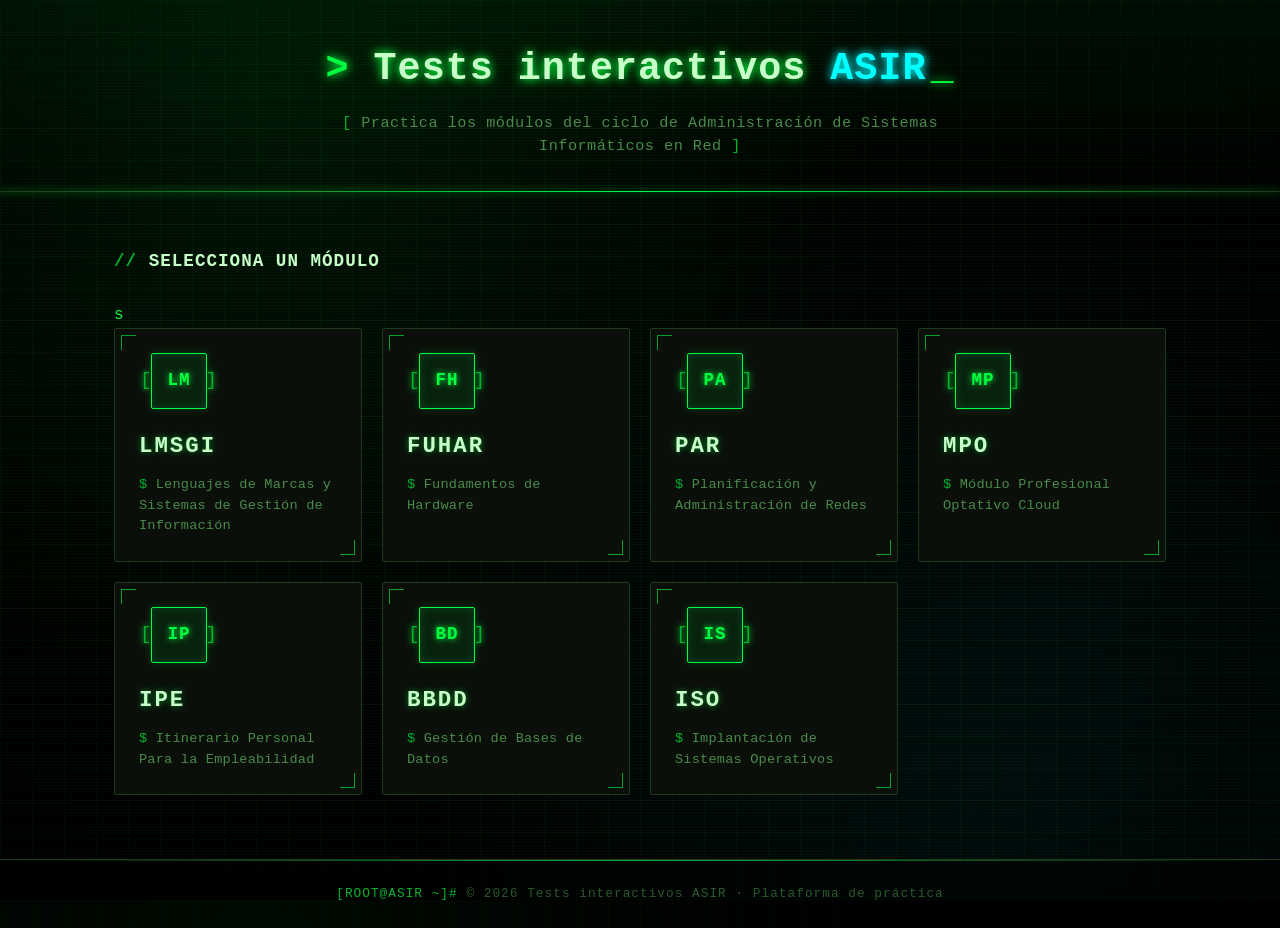
==== index.html @ 14003637 "Proyecto completo: Tests interactivos ASIR - Estructura base HTML/CSS/JS (Fase 1) - Motor de test co" ====
<!DOCTYPE html>
<html lang="es">
<head>
    <meta charset="UTF-8">
    <meta name="viewport" content="width=device-width, initial-scale=1.0">
    <title>Tests interactivos ASIR</title>
    <link rel="stylesheet" href="css/styles.css">
</head>
<body>
    <header class="main-header">
        <div class="container">
            <h1 class="logo">Tests interactivos <span>ASIR</span></h1>
            <p class="subtitle">Practica los módulos del ciclo de Administración de Sistemas Informáticos en Red</p>
        </div>
    </header>

    <main class="container">
        <section class="modules-section">
            <h2 class="section-title">Selecciona un módulo</h2>s

            <div class="cards-grid">
                <a href="pages/module.html?module=lmsgi" class="module-card" data-module="lmsgi">
                    <div class="card-icon">LM</div>
                    <h3 class="card-title">LMSGI</h3>
                    <p class="card-description">Lenguajes de Marcas y Sistemas de Gestión de Información</p>
                </a>

                <a href="pages/module.html?module=fuhar" class="module-card" data-module="fuhar">
                    <div class="card-icon">FH</div>
                    <h3 class="card-title">FUHAR</h3>
                    <p class="card-description">Fundamentos de Hardware</p>
                </a>

                <a href="pages/module.html?module=par" class="module-card" data-module="par">
                    <div class="card-icon">PA</div>
                    <h3 class="card-title">PAR</h3>
                    <p class="card-description">Planificación y Administración de Redes</p>
                </a>

                <a href="pages/module.html?module=mpo" class="module-card" data-module="mpo">
                    <div class="card-icon">MP</div>
                    <h3 class="card-title">MPO</h3>
                    <p class="card-description">Módulo Profesional Optativo Cloud</p>
                </a>

                <a href="pages/module.html?module=ipe" class="module-card" data-module="ipe">
                    <div class="card-icon">IP</div>
                    <h3 class="card-title">IPE</h3>
                    <p class="card-description">Itinerario Personal Para la Empleabilidad</p>
                </a>

                <a href="pages/module.html?module=bbdd" class="module-card" data-module="bbdd">
                    <div class="card-icon">BD</div>
                    <h3 class="card-title">BBDD</h3>
                    <p class="card-description">Gestión de Bases de Datos</p>
                </a>

                <a href="pages/module.html?module=iso" class="module-card" data-module="iso">
                    <div class="card-icon">IS</div>
                    <h3 class="card-title">ISO</h3>
                    <p class="card-description">Implantación de Sistemas Operativos</p>
                </a>
            </div>
        </section>
    </main>

    <footer class="main-footer">
        <div class="container">
            <p>&copy; 2026 Tests interactivos ASIR · Plataforma de práctica</p>
        </div>
    </footer>

    <script src="js/main.js"></script>
</body>
</html>
---- css/styles.css ----
/* =========================================================
   Tests interactivos ASIR — styles.css
   Tema HACKER OSCURO · Terminal estilo matrix / cyberpunk
   ========================================================= */

/* -------- Variables -------- */
:root {
    --color-bg: #000000;
    --color-bg-soft: #050805;
    --color-surface: #0a0f0a;
    --color-surface-hover: #0f1a0f;
    --color-border: #1f3a1f;
    --color-border-bright: #2dff2d;

    --color-primary: #00ff41;       /* Verde matrix */
    --color-primary-dim: #00b32d;
    --color-accent: #00ffff;        /* Cyan terminal */
    --color-accent-dim: #00b3b3;
    --color-warning: #ffcc00;
    --color-danger: #ff003c;

    --color-text: #00ff41;
    --color-text-bright: #c8ffc8;
    --color-text-muted: #4a8a4a;
    --color-text-dim: #2a5a2a;

    --radius-sm: 2px;
    --radius-md: 4px;
    --radius-lg: 6px;

    --shadow-glow: 0 0 8px rgba(0, 255, 65, 0.35);
    --shadow-glow-strong: 0 0 16px rgba(0, 255, 65, 0.55),
                          0 0 32px rgba(0, 255, 65, 0.25);
    --shadow-glow-cyan: 0 0 12px rgba(0, 255, 255, 0.45);

    --transition: 0.2s ease;

    --font-mono: 'JetBrains Mono', 'Fira Code', 'Cascadia Code',
                 'Source Code Pro', 'Consolas', 'Courier New', monospace;
}

/* -------- Reset / base -------- */
* {
    box-sizing: border-box;
    margin: 0;
    padding: 0;
}

html, body {
    height: 100%;
}

body {
    font-family: var(--font-mono);
    background-color: var(--color-bg);
    /* Cuadrícula sutil estilo terminal */
    background-image:
        linear-gradient(rgba(0, 255, 65, 0.04) 1px, transparent 1px),
        linear-gradient(90deg, rgba(0, 255, 65, 0.04) 1px, transparent 1px),
        radial-gradient(circle at 20% 10%, rgba(0, 255, 65, 0.08) 0%, transparent 50%),
        radial-gradient(circle at 80% 90%, rgba(0, 255, 255, 0.05) 0%, transparent 50%);
    background-size: 32px 32px, 32px 32px, 100% 100%, 100% 100%;
    color: var(--color-text);
    line-height: 1.55;
    min-height: 100vh;
    display: flex;
    flex-direction: column;
    position: relative;
    overflow-x: hidden;
}

/* Líneas de escaneo (efecto CRT) */
body::before {
    content: "";
    position: fixed;
    inset: 0;
    background: repeating-linear-gradient(
        0deg,
        rgba(0, 255, 65, 0.03) 0px,
        rgba(0, 255, 65, 0.03) 1px,
        transparent 1px,
        transparent 3px
    );
    pointer-events: none;
    z-index: 1;
    animation: scanlines 8s linear infinite;
}

/* Brillo de pantalla CRT (viñeta) */
body::after {
    content: "";
    position: fixed;
    inset: 0;
    background: radial-gradient(
        ellipse at center,
        transparent 60%,
        rgba(0, 0, 0, 0.4) 100%
    );
    pointer-events: none;
    z-index: 2;
}

@keyframes scanlines {
    0%   { background-position: 0 0; }
    100% { background-position: 0 100px; }
}

a {
    color: inherit;
    text-decoration: none;
}

ul {
    list-style: none;
}

/* Selección de texto estilo terminal */
::selection {
    background: var(--color-primary);
    color: var(--color-bg);
}

/* Scrollbar estilo hacker */
::-webkit-scrollbar {
    width: 10px;
    height: 10px;
}

::-webkit-scrollbar-track {
    background: var(--color-bg);
    border-left: 1px solid var(--color-border);
}

::-webkit-scrollbar-thumb {
    background: var(--color-border-bright);
    border-radius: 0;
    box-shadow: 0 0 6px rgba(0, 255, 65, 0.6);
}

::-webkit-scrollbar-thumb:hover {
    background: var(--color-primary);
}

/* -------- Layout -------- */
.container {
    width: 100%;
    max-width: 1100px;
    margin: 0 auto;
    padding: 0 1.5rem;
    position: relative;
    z-index: 3;
}

main.container {
    flex: 1 0 auto;
    padding-top: 2.5rem;
    padding-bottom: 4rem;
}

/* -------- Header -------- */
.main-header {
    background: linear-gradient(
        180deg,
        rgba(0, 255, 65, 0.05) 0%,
        rgba(0, 0, 0, 0) 100%
    );
    border-bottom: 1px solid var(--color-border);
    padding: 2.5rem 0 2rem;
    position: relative;
    z-index: 3;
}

.main-header::after {
    content: "";
    position: absolute;
    bottom: -1px;
    left: 0;
    right: 0;
    height: 1px;
    background: linear-gradient(
        90deg,
        transparent 0%,
        var(--color-primary) 50%,
        transparent 100%
    );
    box-shadow: 0 0 8px var(--color-primary);
}

.main-header .container {
    text-align: center;
}

.logo {
    font-family: var(--font-mono);
    font-size: clamp(1.6rem, 4vw, 2.4rem);
    font-weight: 700;
    letter-spacing: 1px;
    margin-bottom: 0.75rem;
    color: var(--color-text-bright);
    text-shadow: 0 0 8px var(--color-primary),
                 0 0 16px rgba(0, 255, 65, 0.5);
}

.logo::before {
    content: "> ";
    color: var(--color-primary);
}

.logo::after {
    content: "_";
    color: var(--color-primary);
    animation: blink 1s step-end infinite;
    margin-left: 4px;
}

.logo span {
    background: none;
    -webkit-background-clip: initial;
    background-clip: initial;
    color: var(--color-accent);
    text-shadow: 0 0 8px var(--color-accent),
                 0 0 16px rgba(0, 255, 255, 0.4);
}

@keyframes blink {
    0%, 49%   { opacity: 1; }
    50%, 100% { opacity: 0; }
}

.subtitle {
    color: var(--color-text-muted);
    font-size: 0.95rem;
    max-width: 720px;
    margin: 0 auto;
    letter-spacing: 0.5px;
}

.subtitle::before {
    content: "[ ";
    color: var(--color-primary-dim);
}

.subtitle::after {
    content: " ]";
    color: var(--color-primary-dim);
}

.back-link {
    position: absolute;
    top: 1.25rem;
    left: 1.5rem;
    color: var(--color-primary);
    font-size: 0.9rem;
    transition: all var(--transition);
    border: 1px solid var(--color-border);
    padding: 0.4rem 0.8rem;
    background: rgba(0, 255, 65, 0.05);
    text-shadow: 0 0 4px rgba(0, 255, 65, 0.5);
}

.back-link:hover {
    color: var(--color-bg);
    background: var(--color-primary);
    box-shadow: var(--shadow-glow);
    text-shadow: none;
}

/* -------- Sección de módulos -------- */
.modules-section {
    margin-top: 1rem;
}

.section-title {
    font-size: 1.1rem;
    font-weight: 600;
    margin-bottom: 1.75rem;
    color: var(--color-text-bright);
    letter-spacing: 1px;
    text-transform: uppercase;
}

.section-title::before {
    content: "// ";
    color: var(--color-primary-dim);
}

.module-highlight {
    color: var(--color-accent);
    text-transform: uppercase;
    letter-spacing: 2px;
    text-shadow: 0 0 8px var(--color-accent),
                 0 0 16px rgba(0, 255, 255, 0.4);
}

/* -------- Grid de tarjetas -------- */
.cards-grid {
    display: grid;
    gap: 1.25rem;
    grid-template-columns: repeat(auto-fill, minmax(240px, 1fr));
}

.cards-grid--two {
    grid-template-columns: repeat(auto-fit, minmax(280px, 1fr));
    max-width: 820px;
    margin: 0 auto;
}

/* -------- Tarjeta de módulo -------- */
.module-card {
    background: var(--color-surface);
    border: 1px solid var(--color-border);
    border-radius: var(--radius-sm);
    padding: 1.5rem;
    display: flex;
    flex-direction: column;
    align-items: flex-start;
    gap: 0.75rem;
    cursor: pointer;
    transition: transform var(--transition),
                box-shadow var(--transition),
                border-color var(--transition),
                background var(--transition);
    position: relative;
    overflow: hidden;
    min-height: 200px;
}

/* Esquinas estilo "frame" hacker */
.module-card::before,
.module-card::after {
    content: "";
    position: absolute;
    width: 14px;
    height: 14px;
    border-color: var(--color-primary);
    border-style: solid;
    transition: all var(--transition);
    opacity: 0.6;
}

.module-card::before {
    top: 6px;
    left: 6px;
    border-width: 1px 0 0 1px;
}

.module-card::after {
    bottom: 6px;
    right: 6px;
    border-width: 0 1px 1px 0;
}

.module-card:hover {
    transform: translateY(-3px);
    border-color: var(--color-primary);
    background: var(--color-surface-hover);
    box-shadow: var(--shadow-glow-strong),
                inset 0 0 30px rgba(0, 255, 65, 0.05);
}

.module-card:hover::before,
.module-card:hover::after {
    opacity: 1;
    width: 22px;
    height: 22px;
    box-shadow: 0 0 6px var(--color-primary);
}

.module-card:focus-visible {
    outline: 1px solid var(--color-accent);
    outline-offset: 2px;
}

/* Icono / "tag" del módulo */
.card-icon {
    width: 56px;
    height: 56px;
    border-radius: var(--radius-sm);
    background: rgba(0, 255, 65, 0.08);
    border: 1px solid var(--color-primary);
    color: var(--color-primary);
    display: flex;
    align-items: center;
    justify-content: center;
    font-family: var(--font-mono);
    font-weight: 700;
    font-size: 1.1rem;
    letter-spacing: 1px;
    box-shadow: inset 0 0 10px rgba(0, 255, 65, 0.15),
                0 0 8px rgba(0, 255, 65, 0.2);
    text-shadow: 0 0 6px var(--color-primary);
    position: relative;
    margin-left: 12px;
}

.card-icon::before {
    content: "[";
    position: absolute;
    left: -12px;
    color: var(--color-primary-dim);
    font-weight: 400;
    font-size: 1.2rem;
}

.card-icon::after {
    content: "]";
    position: absolute;
    right: -12px;
    color: var(--color-primary-dim);
    font-weight: 400;
    font-size: 1.2rem;
}

.card-title {
    font-size: 1.4rem;
    font-weight: 700;
    color: var(--color-text-bright);
    letter-spacing: 2px;
    text-transform: uppercase;
    text-shadow: 0 0 6px rgba(0, 255, 65, 0.5);
    margin-top: 0.5rem;
}

.module-card:hover .card-title {
    color: var(--color-primary);
    text-shadow: 0 0 10px var(--color-primary);
}

.card-description {
    color: var(--color-text-muted);
    font-size: 0.85rem;
    line-height: 1.5;
    letter-spacing: 0.2px;
}

.card-description::before {
    content: "$ ";
    color: var(--color-primary-dim);
}

.card-features {
    margin-top: 0.5rem;
    display: flex;
    flex-direction: column;
    gap: 0.35rem;
    width: 100%;
}

.card-features li {
    color: var(--color-text-muted);
    font-size: 0.8rem;
    padding-left: 1.25rem;
    position: relative;
    letter-spacing: 0.3px;
}

.card-features li::before {
    content: "▸";
    color: var(--color-primary);
    position: absolute;
    left: 0;
    text-shadow: 0 0 4px var(--color-primary);
}

/* -------- Tarjetas de tipo de test -------- */
.test-card {
    min-height: 260px;
}

.icon-global {
    background: rgba(0, 255, 65, 0.08);
    border-color: var(--color-primary);
    color: var(--color-primary);
    text-shadow: 0 0 6px var(--color-primary);
}

.icon-random {
    background: rgba(0, 255, 255, 0.08);
    border-color: var(--color-accent);
    color: var(--color-accent);
    box-shadow: inset 0 0 10px rgba(0, 255, 255, 0.15),
                0 0 8px rgba(0, 255, 255, 0.2);
    text-shadow: 0 0 6px var(--color-accent);
}

.icon-random::before,
.icon-random::after {
    color: var(--color-accent-dim);
}

#randomTestCard:hover {
    border-color: var(--color-accent);
    box-shadow: var(--shadow-glow-cyan),
                inset 0 0 30px rgba(0, 255, 255, 0.05);
}

#randomTestCard:hover::before,
#randomTestCard:hover::after {
    border-color: var(--color-accent);
    box-shadow: 0 0 6px var(--color-accent);
}

#randomTestCard:hover .card-title {
    color: var(--color-accent);
    text-shadow: 0 0 10px var(--color-accent);
}

/* -------- Footer -------- */
.main-footer {
    border-top: 1px solid var(--color-border);
    padding: 1.5rem 0;
    text-align: center;
    color: var(--color-text-dim);
    font-size: 0.8rem;
    letter-spacing: 1px;
    background: rgba(0, 0, 0, 0.5);
    flex-shrink: 0;
    position: relative;
    z-index: 3;
}

.main-footer::before {
    content: "";
    position: absolute;
    top: 0;
    left: 0;
    right: 0;
    height: 1px;
    background: linear-gradient(
        90deg,
        transparent 0%,
        var(--color-primary-dim) 50%,
        transparent 100%
    );
}

.main-footer p::before {
    content: "[ROOT@ASIR ~]# ";
    color: var(--color-primary-dim);
}

/* -------- Bloques de código / placeholder -------- */
code {
    font-family: var(--font-mono);
    background: rgba(0, 255, 65, 0.08);
    border: 1px solid var(--color-border);
    padding: 0.15rem 0.4rem;
    border-radius: var(--radius-sm);
    color: var(--color-accent);
    font-size: 0.85rem;
}

/* -------- Responsive -------- */
@media (max-width: 720px) {
    .main-header {
        padding: 2rem 0 1.5rem;
    }

    .back-link {
        position: static;
        display: inline-block;
        margin-bottom: 1rem;
    }

    .cards-grid {
        grid-template-columns: 1fr;
    }

    .cards-grid--two {
        grid-template-columns: 1fr;
    }

    .module-card {
        min-height: auto;
    }

    /* Reducir efecto scanlines en móvil */
    body::before {
        opacity: 0.5;
    }
}

@media (max-width: 420px) {
    .container {
        padding: 0 1rem;
    }

    .card-title {
        font-size: 1.2rem;
    }

    .logo {
        font-size: 1.5rem;
    }
}

/* =========================================================
   FASE 2 — Motor de test
   ========================================================= */

/* -------- Loading / error -------- */
.loading-state {
    padding: 4rem 0;
    color: var(--color-primary);
    font-size: 1.05rem;
    letter-spacing: 1px;
}

.loading-cursor {
    animation: blink 0.8s step-end infinite;
}

.error-msg {
    color: var(--color-danger);
    padding: 2rem 0;
    font-size: 0.95rem;
    letter-spacing: 1px;
}

/* -------- Barra superior del test (sticky) -------- */
.test-toolbar {
    display: flex;
    align-items: center;
    justify-content: space-between;
    gap: 1rem;
    padding: 0.65rem 1rem;
    background: var(--color-surface);
    border: 1px solid var(--color-border);
    border-radius: var(--radius-sm);
    margin-bottom: 1.5rem;
    position: sticky;
    top: 0;
    z-index: 10;
    backdrop-filter: blur(6px);
}

.test-count {
    font-size: 0.82rem;
    color: var(--color-text-muted);
    white-space: nowrap;
}

.test-count strong {
    color: var(--color-accent);
    text-shadow: 0 0 6px var(--color-accent);
}

.progress-wrapper {
    display: flex;
    align-items: center;
    gap: 0.75rem;
    flex: 1;
    max-width: 380px;
}

.progress-track {
    flex: 1;
    height: 3px;
    background: var(--color-border);
    border-radius: 2px;
    overflow: hidden;
}

.progress-fill {
    height: 100%;
    width: 0%;
    background: var(--color-primary);
    border-radius: 2px;
    transition: width 0.3s ease;
    box-shadow: 0 0 6px var(--color-primary);
}

.progress-label {
    font-size: 0.78rem;
    color: var(--color-text-muted);
    white-space: nowrap;
    min-width: 44px;
    text-align: right;
}

/* -------- Tarjeta de pregunta -------- */
.question-card {
    background: var(--color-surface);
    border: 1px solid var(--color-border);
    border-radius: var(--radius-sm);
    padding: 1.5rem;
    margin-bottom: 0.85rem;
    transition: border-color var(--transition), box-shadow var(--transition);
}

.question-header {
    display: flex;
    align-items: flex-start;
    gap: 0.9rem;
    margin-bottom: 1.1rem;
}

.question-number {
    flex-shrink: 0;
    font-size: 0.75rem;
    font-weight: 700;
    color: var(--color-primary);
    background: rgba(0, 255, 65, 0.08);
    border: 1px solid var(--color-primary);
    padding: 0.18rem 0.5rem;
    border-radius: var(--radius-sm);
    letter-spacing: 1px;
    text-shadow: 0 0 4px var(--color-primary);
    margin-top: 0.15rem;
    transition: background var(--transition), color var(--transition);
}

.question-text {
    color: var(--color-text-bright);
    font-size: 0.92rem;
    line-height: 1.65;
}

.options-list {
    display: flex;
    flex-direction: column;
    gap: 0.45rem;
}

.option-label {
    display: flex;
    align-items: flex-start;
    gap: 0.75rem;
    padding: 0.6rem 0.85rem;
    border: 1px solid var(--color-border);
    border-radius: var(--radius-sm);
    cursor: pointer;
    transition: background var(--transition), border-color var(--transition), box-shadow var(--transition);
}

.option-label:hover {
    background: rgba(0, 255, 65, 0.04);
    border-color: var(--color-primary-dim);
}

/* El input nativo queda oculto; el estado :checked lo detecta CSS */
.option-radio {
    position: absolute;
    opacity: 0;
    width: 0;
    height: 0;
    pointer-events: none;
}

.option-key {
    flex-shrink: 0;
    width: 22px;
    height: 22px;
    display: flex;
    align-items: center;
    justify-content: center;
    background: rgba(0, 255, 65, 0.05);
    border: 1px solid var(--color-border);
    border-radius: var(--radius-sm);
    font-size: 0.72rem;
    font-weight: 700;
    color: var(--color-text-muted);
    transition: all var(--transition);
}

.option-text {
    color: var(--color-text-muted);
    font-size: 0.875rem;
    line-height: 1.5;
    transition: color var(--transition);
}

/* Opción seleccionada durante el test */
.option-label:has(.option-radio:checked) {
    background: rgba(0, 255, 65, 0.08);
    border-color: var(--color-primary);
    box-shadow: 0 0 8px rgba(0, 255, 65, 0.15);
}

.option-label:has(.option-radio:checked) .option-key {
    background: var(--color-primary);
    border-color: var(--color-primary);
    color: var(--color-bg);
    box-shadow: 0 0 6px var(--color-primary);
}

.option-label:has(.option-radio:checked) .option-text {
    color: var(--color-text-bright);
}

/* -------- Feedback post-corrección: tarjetas -------- */
.q-correct {
    border-color: var(--color-primary) !important;
    box-shadow: 0 0 12px rgba(0, 255, 65, 0.2);
}

.q-correct .question-number {
    background: var(--color-primary);
    color: var(--color-bg);
    text-shadow: none;
}

.q-wrong {
    border-color: var(--color-danger) !important;
    box-shadow: 0 0 12px rgba(255, 0, 60, 0.18);
}

.q-wrong .question-number {
    background: var(--color-danger);
    border-color: var(--color-danger);
    color: #fff;
    text-shadow: none;
}

.q-blank {
    border-color: var(--color-warning) !important;
    box-shadow: 0 0 8px rgba(255, 204, 0, 0.12);
    opacity: 0.7;
}

.q-blank .question-number {
    background: rgba(255, 204, 0, 0.1);
    border-color: var(--color-warning);
    color: var(--color-warning);
    text-shadow: none;
}

/* -------- Feedback post-corrección: opciones -------- */
.opt-correct {
    background: rgba(0, 255, 65, 0.12) !important;
    border-color: var(--color-primary) !important;
    box-shadow: 0 0 8px rgba(0, 255, 65, 0.2) !important;
    cursor: default;
}

.opt-correct .option-key {
    background: var(--color-primary) !important;
    border-color: var(--color-primary) !important;
    color: var(--color-bg) !important;
    box-shadow: 0 0 6px var(--color-primary) !important;
}

.opt-correct .option-text {
    color: var(--color-text-bright) !important;
}

.opt-wrong {
    background: rgba(255, 0, 60, 0.1) !important;
    border-color: var(--color-danger) !important;
    box-shadow: 0 0 8px rgba(255, 0, 60, 0.18) !important;
    cursor: default;
}

.opt-wrong .option-key {
    background: var(--color-danger) !important;
    border-color: var(--color-danger) !important;
    color: #fff !important;
    text-shadow: none !important;
    box-shadow: none !important;
}

.opt-wrong .option-text {
    color: rgba(255, 60, 80, 0.95) !important;
}

/* Quitar hover en opciones ya corregidas */
.question-card:has(.option-radio:disabled) .option-label:not(.opt-correct):not(.opt-wrong):hover {
    background: transparent;
    border-color: var(--color-border);
    box-shadow: none;
    cursor: default;
}

/* -------- Botón finalizar -------- */
.finish-wrapper {
    text-align: center;
    padding: 2rem 0 2.5rem;
}

.btn-finish {
    font-family: var(--font-mono);
    font-size: 1rem;
    font-weight: 700;
    letter-spacing: 2px;
    text-transform: uppercase;
    color: var(--color-bg);
    background: var(--color-primary);
    border: none;
    border-radius: var(--radius-sm);
    padding: 0.85rem 2.5rem;
    cursor: pointer;
    transition: all var(--transition);
    box-shadow: var(--shadow-glow);
}

.btn-finish:hover:not(:disabled) {
    background: var(--color-text-bright);
    box-shadow: var(--shadow-glow-strong);
    transform: translateY(-2px);
}

.btn-finish:disabled {
    opacity: 0.35;
    cursor: not-allowed;
    transform: none;
    box-shadow: none;
}

/* -------- Sección de resultados -------- */
.results-section {
    margin-top: 3rem;
    padding-top: 2rem;
    border-top: 1px solid var(--color-border);
}

.results-grid {
    display: grid;
    grid-template-columns: repeat(auto-fit, minmax(160px, 1fr));
    gap: 0.9rem;
    margin-bottom: 2rem;
}

.result-item {
    background: var(--color-surface);
    border: 1px solid var(--color-border);
    border-radius: var(--radius-sm);
    padding: 1rem 1.2rem;
    display: flex;
    flex-direction: column;
    gap: 0.35rem;
}

.result-label {
    font-size: 0.72rem;
    color: var(--color-text-muted);
    text-transform: uppercase;
    letter-spacing: 1px;
}

.result-label::before {
    content: "# ";
    color: var(--color-primary-dim);
}

.result-value {
    font-size: 1.1rem;
    font-weight: 700;
    color: var(--color-text-bright);
}

.result-aciertos .result-value {
    color: var(--color-primary);
    text-shadow: 0 0 6px rgba(0, 255, 65, 0.45);
}

.result-fallos .result-value {
    color: var(--color-danger);
    text-shadow: 0 0 6px rgba(255, 0, 60, 0.35);
}

.result-blancos .result-value {
    color: var(--color-warning);
}

.result-nota {
    grid-column: 1 / -1;
    border-color: var(--color-primary);
    box-shadow: 0 0 14px rgba(0, 255, 65, 0.18);
}

.result-nota-value {
    font-size: 2.2rem !important;
    color: var(--color-primary) !important;
    text-shadow: 0 0 14px rgba(0, 255, 65, 0.55) !important;
}

/* -------- Preguntas falladas -------- */
.wrong-list {
    display: flex;
    flex-direction: column;
    gap: 0.75rem;
    margin-bottom: 1rem;
}

.wrong-item {
    background: rgba(255, 0, 60, 0.04);
    border: 1px solid rgba(255, 0, 60, 0.18);
    border-radius: var(--radius-sm);
    padding: 0.9rem 1.1rem;
    display: flex;
    flex-direction: column;
    gap: 0.35rem;
}

.wrong-question {
    color: var(--color-text-bright);
    font-size: 0.875rem;
    line-height: 1.55;
}

.wrong-num {
    color: var(--color-danger);
    font-weight: 700;
    margin-right: 0.2rem;
}

.wrong-user,
.wrong-correct {
    font-size: 0.8rem;
    color: var(--color-text-muted);
}

.opt-wrong-text {
    color: var(--color-danger);
}

.opt-correct-text {
    color: var(--color-primary);
    text-shadow: 0 0 4px rgba(0, 255, 65, 0.4);
}

/* -------- Botón PDF -------- */
.pdf-wrapper {
    margin-top: 2rem;
    display: flex;
    align-items: center;
    gap: 1rem;
    flex-wrap: wrap;
}

.btn-pdf {
    font-family: var(--font-mono);
    font-size: 0.88rem;
    font-weight: 600;
    letter-spacing: 1px;
    color: var(--color-accent);
    background: rgba(0, 255, 255, 0.05);
    border: 1px solid var(--color-accent);
    border-radius: var(--radius-sm);
    padding: 0.65rem 1.4rem;
    cursor: pointer;
    transition: all var(--transition);
}

.btn-pdf:hover:not(:disabled) {
    background: var(--color-accent);
    color: var(--color-bg);
    box-shadow: var(--shadow-glow-cyan);
}

.btn-pdf:disabled {
    opacity: 0.3;
    cursor: not-allowed;
}

.pdf-note {
    font-size: 0.73rem;
    color: var(--color-text-dim);
}

/* -------- Responsive fase 2 -------- */
@media (max-width: 720px) {
    .test-toolbar {
        flex-direction: column;
        align-items: flex-start;
        position: static;
    }

    .progress-wrapper {
        max-width: 100%;
        width: 100%;
    }

    .results-grid {
        grid-template-columns: 1fr 1fr;
    }
}

@media (max-width: 420px) {
    .question-card {
        padding: 1rem;
    }

    .results-grid {
        grid-template-columns: 1fr;
    }
}
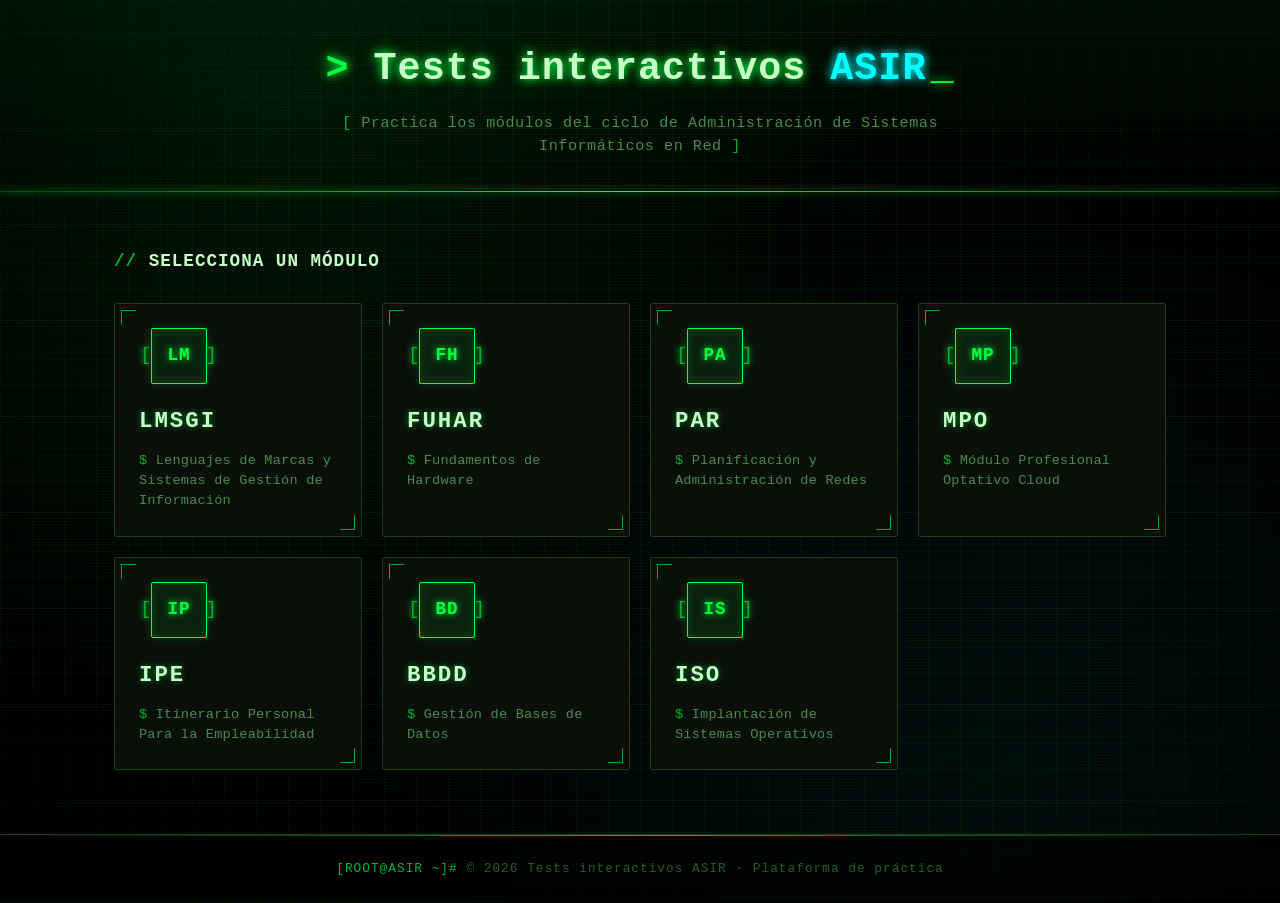
==== commit b5f4939a: "S borrada colada" ====
--- a/index.html
+++ b/index.html
@@ -16,7 +16,7 @@
 
     <main class="container">
         <section class="modules-section">
-            <h2 class="section-title">Selecciona un módulo</h2>s
+            <h2 class="section-title">Selecciona un módulo</h2>
 
             <div class="cards-grid">
                 <a href="pages/module.html?module=lmsgi" class="module-card" data-module="lmsgi">
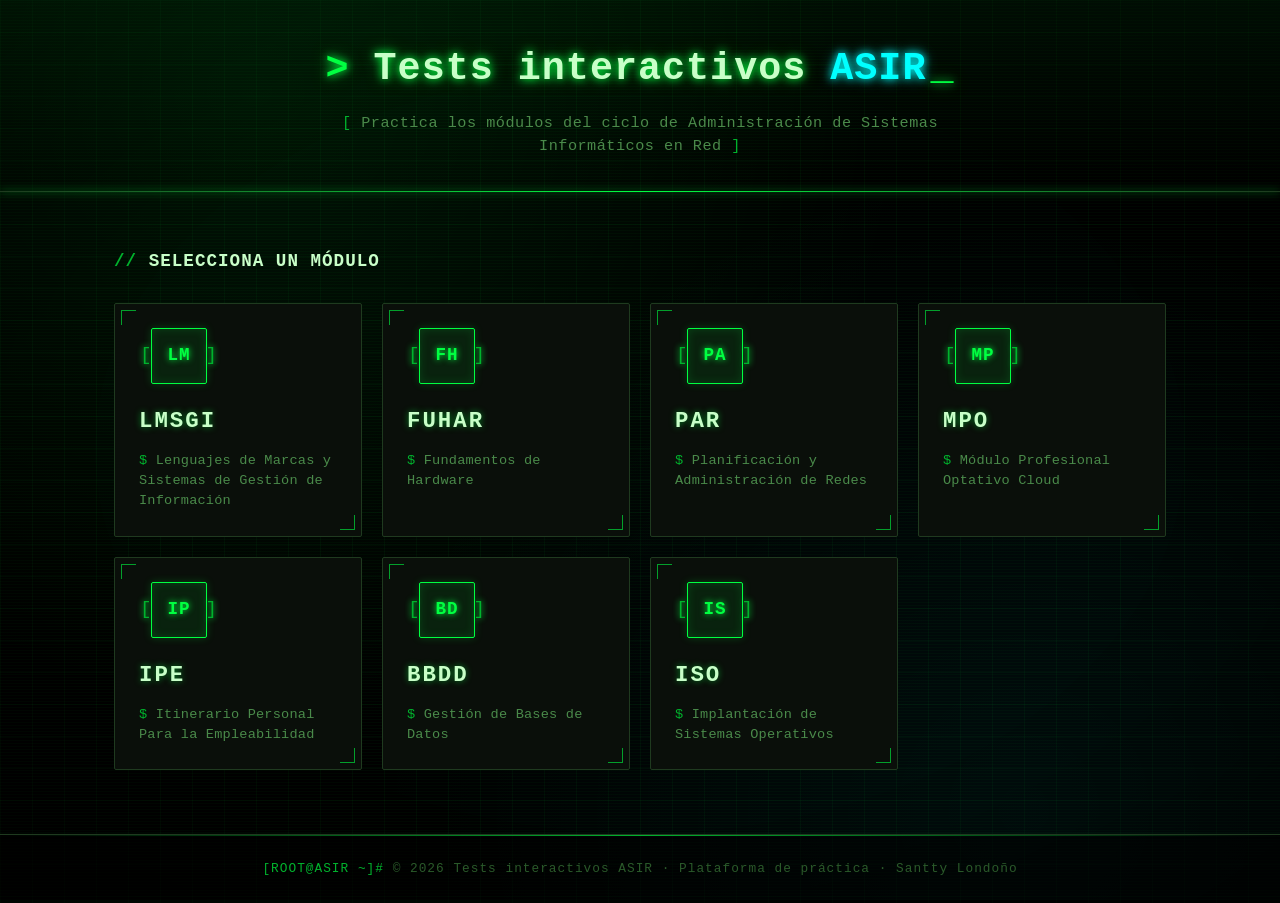
==== commit e2312058: "Add author name to footer copyright" ====
--- a/index.html
+++ b/index.html
@@ -66,7 +66,7 @@
 
     <footer class="main-footer">
         <div class="container">
-            <p>&copy; 2026 Tests interactivos ASIR · Plataforma de práctica</p>
+            <p>&copy; 2026 Tests interactivos ASIR · Plataforma de práctica · Santty Londoño</p>
         </div>
     </footer>
 
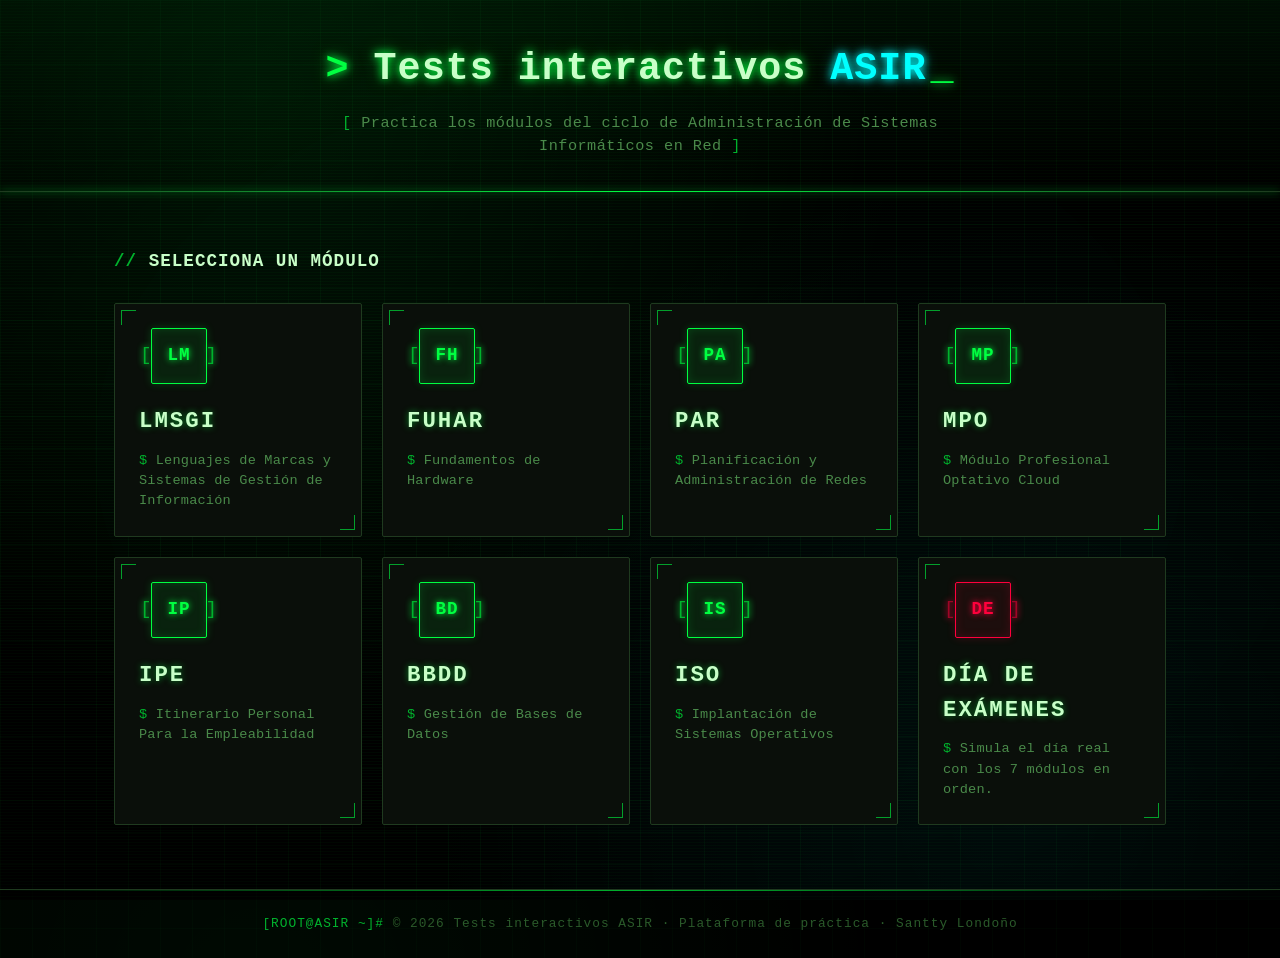
==== commit becb5b95: "Añadir simulacro día de exámenes, banco desconocido y mejoras de contenido - Nueva tarjeta "Día de e" ====
--- a/index.html
+++ b/index.html
@@ -15,6 +15,7 @@
     </header>
 
     <main class="container">
+
         <section class="modules-section">
             <h2 class="section-title">Selecciona un módulo</h2>
 
@@ -60,8 +61,20 @@
                     <h3 class="card-title">ISO</h3>
                     <p class="card-description">Implantación de Sistemas Operativos</p>
                 </a>
+
+                <a href="pages/exam-day.html" class="module-card" id="examDayEntryCard">
+                    <div class="card-icon icon-examday">DE</div>
+                    <h3 class="card-title">Día de exámenes</h3>
+                    <p class="card-description">Simula el día real con los 7 módulos en orden.</p>
+                    <ul class="card-features">
+                        <li>7 módulos desbloqueados en orden</li>
+                        <li>Banco conocido + desconocido mezclados</li>
+                        <li>Puntuación real: +0,33 / -0,11</li>
+                    </ul>
+                </a>
             </div>
         </section>
+
     </main>
 
     <footer class="main-footer">
--- a/css/styles.css
+++ b/css/styles.css
@@ -305,6 +305,12 @@
     margin: 0 auto;
 }
 
+.cards-grid--three {
+    grid-template-columns: repeat(auto-fit, minmax(260px, 1fr));
+    max-width: 1100px;
+    margin: 0 auto;
+}
+
 /* -------- Tarjeta de módulo -------- */
 .module-card {
     background: var(--color-surface);
@@ -503,6 +509,41 @@
 #randomTestCard:hover .card-title {
     color: var(--color-accent);
     text-shadow: 0 0 10px var(--color-accent);
+}
+
+.icon-exam {
+    background: rgba(255, 204, 0, 0.08);
+    border-color: var(--color-warning);
+    color: var(--color-warning);
+    box-shadow: inset 0 0 10px rgba(255, 204, 0, 0.15),
+                0 0 8px rgba(255, 204, 0, 0.2);
+    text-shadow: 0 0 6px var(--color-warning);
+}
+
+.icon-exam::before,
+.icon-exam::after {
+    color: rgba(255, 204, 0, 0.5);
+}
+
+#examTestCard:hover {
+    border-color: var(--color-warning);
+    box-shadow: 0 0 16px rgba(255, 204, 0, 0.35),
+                0 0 32px rgba(255, 204, 0, 0.15),
+                inset 0 0 30px rgba(255, 204, 0, 0.04);
+}
+
+#examTestCard:hover::before,
+#examTestCard:hover::after {
+    border-color: var(--color-warning);
+    box-shadow: 0 0 6px var(--color-warning);
+    opacity: 1;
+    width: 22px;
+    height: 22px;
+}
+
+#examTestCard:hover .card-title {
+    color: var(--color-warning);
+    text-shadow: 0 0 10px var(--color-warning);
 }
 
 /* -------- Footer -------- */
@@ -570,6 +611,10 @@
         grid-template-columns: 1fr;
     }
 
+    .cards-grid--three {
+        grid-template-columns: 1fr;
+    }
+
     .module-card {
         min-height: auto;
     }
@@ -1085,3 +1130,362 @@
         grid-template-columns: 1fr;
     }
 }
+
+/* =========================================================
+   FASE 5 — Simulacro día de exámenes
+   ========================================================= */
+
+/* Tarjeta DE en el grid: mismo tamaño que las demás, features desplegables */
+#examDayEntryCard {
+    overflow: visible;
+    transition: transform var(--transition),
+                box-shadow var(--transition),
+                border-color var(--transition),
+                background var(--transition),
+                border-bottom-left-radius var(--transition),
+                border-bottom-right-radius var(--transition);
+}
+
+/* En hover: esquinas inferiores cuadradas para fusionarse con el panel */
+#examDayEntryCard:hover {
+    border-bottom-left-radius: 0;
+    border-bottom-right-radius: 0;
+}
+
+#examDayEntryCard .card-features {
+    position: absolute;
+    top: calc(100% - 1px);   /* sube 1px para tapar el borde inferior de la tarjeta */
+    left: -1px;
+    right: -1px;
+    background: var(--color-surface-hover);
+    border: 1px solid var(--color-danger);
+    border-top: none;
+    border-radius: 0 0 var(--radius-sm) var(--radius-sm);
+    padding: 0 1.5rem;
+    max-height: 0;
+    overflow: hidden;
+    opacity: 0;
+    transition: max-height 0.3s ease, opacity 0.25s ease, padding 0.25s ease;
+    z-index: 20;
+    box-shadow: 0 10px 20px rgba(0, 0, 0, 0.5),
+                0 0 14px rgba(255, 0, 60, 0.18);
+}
+
+#examDayEntryCard:hover .card-features {
+    max-height: 160px;
+    padding: 0.75rem 1.5rem;
+    opacity: 1;
+}
+
+/* Eleva el stacking context del main para que el desplegable quede sobre el footer */
+main.container:has(#examDayEntryCard:hover) {
+    z-index: 10;
+}
+
+.icon-examday {
+    background: rgba(255, 0, 60, 0.08);
+    border-color: var(--color-danger);
+    color: var(--color-danger);
+    box-shadow: inset 0 0 10px rgba(255, 0, 60, 0.15),
+                0 0 8px rgba(255, 0, 60, 0.2);
+    text-shadow: 0 0 6px var(--color-danger);
+}
+
+.icon-examday::before,
+.icon-examday::after {
+    color: rgba(255, 0, 60, 0.5);
+}
+
+#examDayEntryCard:hover {
+    border-color: var(--color-danger);
+    box-shadow: 0 0 16px rgba(255, 0, 60, 0.35),
+                0 0 32px rgba(255, 0, 60, 0.15),
+                inset 0 0 30px rgba(255, 0, 60, 0.04);
+}
+
+#examDayEntryCard:hover::before,
+#examDayEntryCard:hover::after {
+    border-color: var(--color-danger);
+    box-shadow: 0 0 6px var(--color-danger);
+    opacity: 1;
+    width: 22px;
+    height: 22px;
+}
+
+#examDayEntryCard:hover .card-title {
+    color: var(--color-danger);
+    text-shadow: 0 0 10px var(--color-danger);
+}
+
+/* Barra de progreso general */
+.edp-bar-wrapper {
+    margin-bottom: 2rem;
+}
+
+.edp-track {
+    height: 4px;
+    background: var(--color-border);
+    border-radius: 2px;
+    overflow: hidden;
+    margin-top: 0.5rem;
+}
+
+.edp-fill {
+    height: 100%;
+    width: 0%;
+    background: var(--color-warning);
+    box-shadow: 0 0 8px rgba(255, 204, 0, 0.5);
+    transition: width 0.4s ease;
+}
+
+/* Grid de módulos del día de exámenes */
+.exam-day-grid {
+    display: flex;
+    flex-direction: column;
+    gap: 0.6rem;
+    margin-bottom: 2.5rem;
+}
+
+/* Tarjeta base de módulo */
+.exam-day-card {
+    display: flex;
+    align-items: center;
+    gap: 1rem;
+    padding: 0.9rem 1.25rem;
+    border: 1px solid var(--color-border);
+    border-radius: var(--radius-sm);
+    background: var(--color-surface);
+    text-decoration: none;
+    color: inherit;
+    transition: transform var(--transition),
+                border-color var(--transition),
+                box-shadow var(--transition);
+    position: relative;
+    overflow: hidden;
+}
+
+.exam-day-card--active {
+    border-color: var(--color-primary-dim);
+    cursor: pointer;
+}
+
+.exam-day-card--active:hover {
+    transform: translateX(5px);
+    border-color: var(--color-primary);
+    box-shadow: var(--shadow-glow);
+    background: var(--color-surface-hover);
+}
+
+.exam-day-card--locked {
+    opacity: 0.38;
+    cursor: default;
+}
+
+.exam-day-card--done {
+    border-color: rgba(0, 255, 65, 0.28);
+    background: rgba(0, 255, 65, 0.025);
+    cursor: pointer;
+}
+
+.exam-day-card--done:hover {
+    transform: translateX(5px);
+    border-color: rgba(0, 255, 65, 0.55);
+    background: rgba(0, 255, 65, 0.05);
+    box-shadow: 0 0 8px rgba(0, 255, 65, 0.2);
+}
+
+/* Número de orden */
+.edc-order {
+    flex-shrink: 0;
+    font-size: 0.7rem;
+    font-weight: 700;
+    color: var(--color-text-dim);
+    width: 20px;
+    text-align: center;
+}
+
+/* Icono abreviado del módulo */
+.edc-icon {
+    flex-shrink: 0;
+    width: 42px;
+    height: 42px;
+    background: rgba(0, 255, 65, 0.06);
+    border: 1px solid var(--color-border);
+    border-radius: var(--radius-sm);
+    display: flex;
+    align-items: center;
+    justify-content: center;
+    font-weight: 700;
+    font-size: 0.82rem;
+    color: var(--color-primary);
+    letter-spacing: 1px;
+}
+
+.exam-day-card--done .edc-icon {
+    border-color: var(--color-primary-dim);
+    box-shadow: 0 0 6px rgba(0, 255, 65, 0.18);
+}
+
+/* Área central de información */
+.edc-info {
+    flex: 1;
+    display: flex;
+    flex-direction: column;
+    gap: 0.15rem;
+    min-width: 0;
+}
+
+.edc-name {
+    font-weight: 700;
+    font-size: 0.92rem;
+    color: var(--color-text-bright);
+    letter-spacing: 1px;
+}
+
+.edc-desc {
+    font-size: 0.76rem;
+    color: var(--color-text-muted);
+}
+
+/* Resultado al completar */
+.edc-result {
+    display: flex;
+    align-items: center;
+    gap: 0.75rem;
+    margin-top: 0.25rem;
+}
+
+.edc-nota {
+    font-size: 1rem;
+    font-weight: 700;
+    color: var(--color-primary);
+    text-shadow: 0 0 6px rgba(0, 255, 65, 0.4);
+}
+
+.edc-stats {
+    font-size: 0.7rem;
+    color: var(--color-text-muted);
+}
+
+/* Badge de estado */
+.edc-status-wrap {
+    flex-shrink: 0;
+}
+
+.edc-status {
+    font-size: 0.68rem;
+    font-weight: 700;
+    letter-spacing: 1px;
+    padding: 0.28rem 0.6rem;
+    border-radius: var(--radius-sm);
+    border: 1px solid;
+    white-space: nowrap;
+}
+
+.edc-status--active {
+    color: var(--color-primary);
+    border-color: var(--color-primary);
+    background: rgba(0, 255, 65, 0.08);
+    text-shadow: 0 0 4px rgba(0, 255, 65, 0.4);
+}
+
+.edc-status--locked {
+    color: var(--color-text-dim);
+    border-color: var(--color-border);
+}
+
+.edc-status--done {
+    color: var(--color-primary);
+    border-color: rgba(0, 255, 65, 0.3);
+    background: rgba(0, 255, 65, 0.05);
+}
+
+/* Footer */
+.exam-day-footer {
+    display: flex;
+    flex-direction: column;
+    align-items: flex-start;
+    gap: 1rem;
+}
+
+/* Nota final global */
+.exam-day-final {
+    padding: 1rem 1.25rem;
+    border: 1px solid var(--color-warning);
+    background: rgba(255, 204, 0, 0.04);
+    border-radius: var(--radius-sm);
+    box-shadow: 0 0 14px rgba(255, 204, 0, 0.15);
+    width: 100%;
+}
+
+.exam-day-final-text {
+    font-size: 0.95rem;
+    color: var(--color-text-bright);
+    letter-spacing: 1px;
+}
+
+.exam-day-final-nota {
+    color: var(--color-warning);
+    text-shadow: 0 0 8px rgba(255, 204, 0, 0.5);
+    font-size: 1.35rem;
+    margin-left: 0.4rem;
+}
+
+/* Botón reiniciar */
+.btn-reset {
+    font-family: var(--font-mono);
+    font-size: 0.8rem;
+    font-weight: 600;
+    letter-spacing: 1px;
+    color: var(--color-danger);
+    background: rgba(255, 0, 60, 0.05);
+    border: 1px solid var(--color-danger);
+    border-radius: var(--radius-sm);
+    padding: 0.48rem 1rem;
+    cursor: pointer;
+    transition: all var(--transition);
+}
+
+.btn-reset:hover {
+    background: var(--color-danger);
+    color: #fff;
+    box-shadow: 0 0 12px rgba(255, 0, 60, 0.35);
+}
+
+/* Botón volver en la pantalla de resultados */
+.btn-examday-back {
+    font-family: var(--font-mono);
+    font-size: 0.88rem;
+    font-weight: 600;
+    letter-spacing: 1px;
+    color: var(--color-warning);
+    background: rgba(255, 204, 0, 0.05);
+    border: 1px solid var(--color-warning);
+    border-radius: var(--radius-sm);
+    padding: 0.65rem 1.4rem;
+    text-decoration: none;
+    display: inline-block;
+    transition: all var(--transition);
+}
+
+.btn-examday-back:hover {
+    background: var(--color-warning);
+    color: var(--color-bg);
+    box-shadow: 0 0 12px rgba(255, 204, 0, 0.4);
+}
+
+/* Responsive día de exámenes */
+@media (max-width: 600px) {
+    .exam-day-card {
+        flex-wrap: wrap;
+        gap: 0.65rem;
+    }
+
+    .edc-status-wrap {
+        margin-left: auto;
+    }
+
+    .edc-desc {
+        display: none;
+    }
+}
